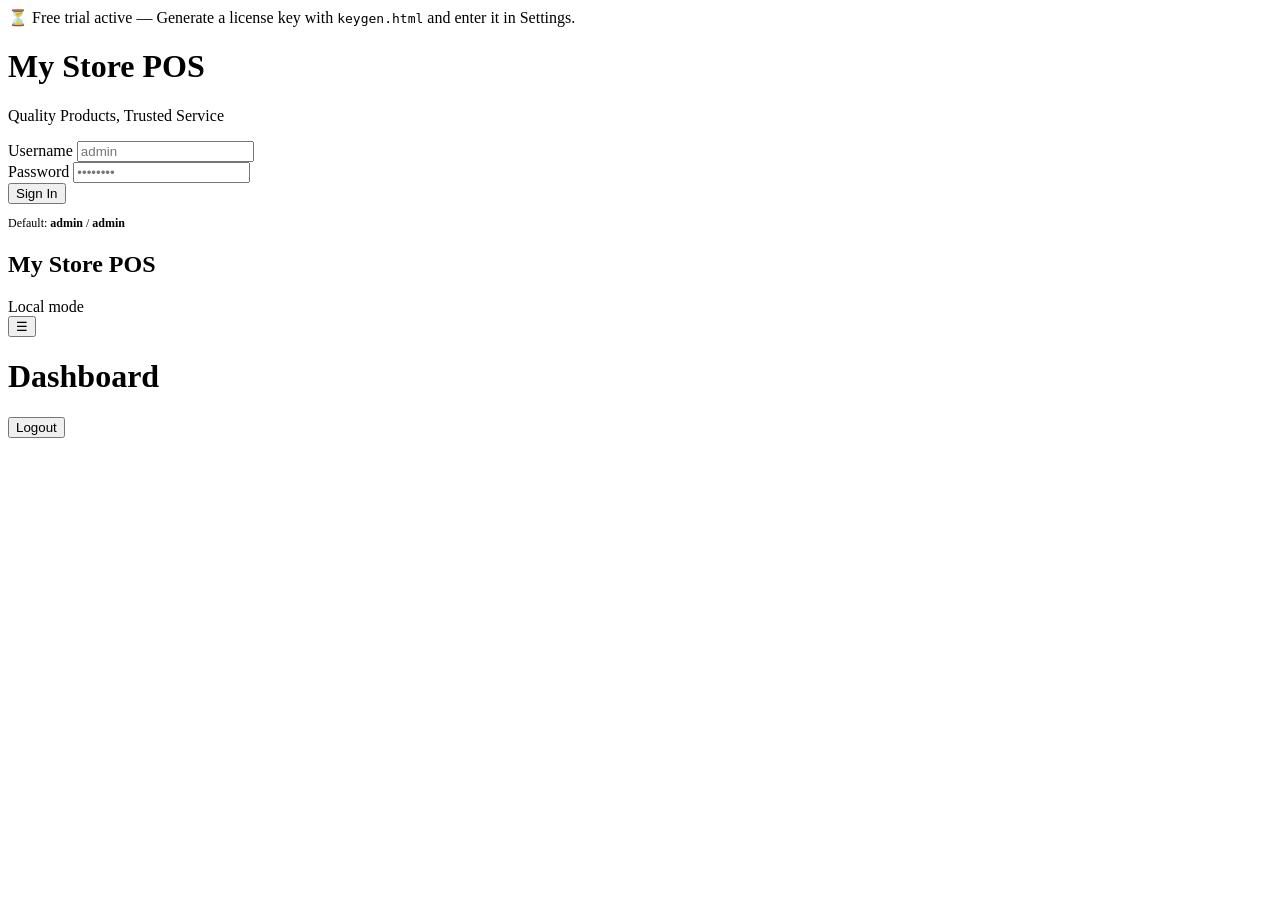
==== index.html @ 64218ae4 "Add files via upload" ====
<!DOCTYPE html>
<html lang="en">
<head>
  <meta charset="UTF-8">
  <meta name="viewport" content="width=device-width, initial-scale=1.0">
  <title>POS & Invoice</title>
  <link rel="stylesheet" href="css/styles.css">
  <!-- Optional barcode scanner (camera) -->
  <script src="https://unpkg.com/html5-qrcode@2.3.8/html5-qrcode.min.js" defer></script>
</head>
<body>
  <!-- License / trial banner -->
  <div id="license-banner" class="license-banner hidden no-print">
    ⏳ Free trial active — Generate a license key with <code>keygen.html</code> and enter it in Settings.
  </div>

  <!-- Login -->
  <div id="login-page" class="login-page">
    <div class="login-card">
      <div class="logo-area">
        <img data-logo src="" alt="Logo" style="display:none">
      </div>
      <h1 data-store-name>My Store POS</h1>
      <p class="tagline" data-tagline>Quality Products, Trusted Service</p>
      <div id="login-error" class="error-msg"></div>
      <form id="login-form">
        <div class="form-group">
          <label for="login-user">Username</label>
          <input type="text" id="login-user" autocomplete="username" required placeholder="admin">
        </div>
        <div class="form-group">
          <label for="login-pass">Password</label>
          <input type="password" id="login-pass" autocomplete="current-password" required placeholder="••••••••">
        </div>
        <button type="submit" class="btn btn-primary btn-block">Sign In</button>
      </form>
      <p class="text-muted text-center mt-2" style="font-size:0.75rem">
        Default: <strong>admin</strong> / <strong>admin</strong>
      </p>
    </div>
  </div>

  <!-- App Shell -->
  <div id="app-shell" class="app-shell">
    <aside id="sidebar" class="sidebar no-print">
      <div class="sidebar-header">
        <img data-logo src="" alt="Logo" style="display:none">
        <h2 data-store-name>My Store POS</h2>
      </div>
      <nav id="sidebar-nav" class="sidebar-nav"></nav>
      <div class="sidebar-footer">
        <div id="sync-status">Local mode</div>
      </div>
    </aside>
    <div class="main-content">
      <header class="topbar no-print">
        <div class="topbar-left">
          <button id="menu-toggle" class="menu-toggle" aria-label="Menu">☰</button>
          <h1 class="page-title" id="page-title">Dashboard</h1>
        </div>
        <div class="topbar-right">
          <span class="user-badge" id="user-badge"></span>
          <button id="btn-logout" class="btn btn-outline btn-sm">Logout</button>
        </div>
      </header>
      <main class="content-area" id="content-area"></main>
    </div>
  </div>

  <script src="js/utils.js"></script>
  <script src="js/github.js"></script>
  <script src="js/store.js"></script>
  <script src="js/app.js"></script>
</body>
</html>
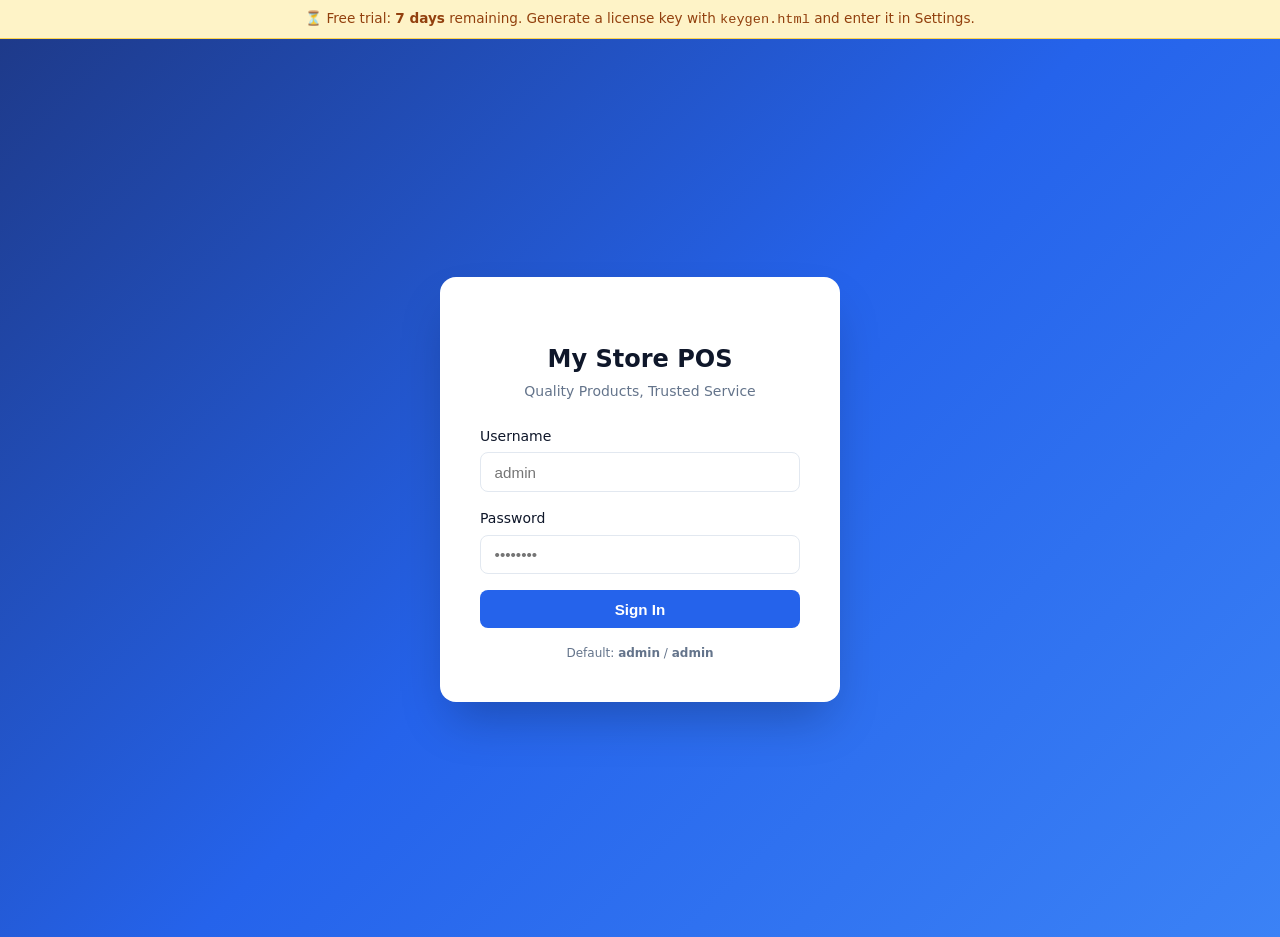
==== commit 687cb7f4: "Add files via upload" ====
--- a/index.html
+++ b/index.html
@@ -2,14 +2,17 @@
 <html lang="en">
 <head>
   <meta charset="UTF-8">
-  <meta name="viewport" content="width=device-width, initial-scale=1.0">
+  <meta name="viewport" content="width=device-width, initial-scale=1.0, viewport-fit=cover, maximum-scale=1">
+  <meta name="theme-color" content="#0f172a">
+  <meta name="apple-mobile-web-app-capable" content="yes">
   <title>POS & Invoice</title>
   <link rel="stylesheet" href="css/styles.css">
-  <!-- Optional barcode scanner (camera) -->
   <script src="https://unpkg.com/html5-qrcode@2.3.8/html5-qrcode.min.js" defer></script>
+  <script src="https://cdn.jsdelivr.net/npm/jsbarcode@3.11.6/dist/JsBarcode.all.min.js" defer></script>
+  <script src="https://cdnjs.cloudflare.com/ajax/libs/jspdf/2.5.1/jspdf.umd.min.js" defer></script>
+  <script src="https://cdnjs.cloudflare.com/ajax/libs/jspdf-autotable/3.8.2/jspdf.plugin.autotable.min.js" defer></script>
 </head>
 <body>
-  <!-- License / trial banner -->
   <div id="license-banner" class="license-banner hidden no-print">
     ⏳ Free trial active — Generate a license key with <code>keygen.html</code> and enter it in Settings.
   </div>
@@ -26,11 +29,11 @@
       <form id="login-form">
         <div class="form-group">
           <label for="login-user">Username</label>
-          <input type="text" id="login-user" autocomplete="username" required placeholder="admin">
+          <input type="text" id="login-user" autocomplete="username" required placeholder="admin" enterkeyhint="next">
         </div>
         <div class="form-group">
           <label for="login-pass">Password</label>
-          <input type="password" id="login-pass" autocomplete="current-password" required placeholder="••••••••">
+          <input type="password" id="login-pass" autocomplete="current-password" required placeholder="••••••••" enterkeyhint="go">
         </div>
         <button type="submit" class="btn btn-primary btn-block">Sign In</button>
       </form>
@@ -42,6 +45,7 @@
 
   <!-- App Shell -->
   <div id="app-shell" class="app-shell">
+    <div id="sidebar-backdrop" class="sidebar-backdrop no-print"></div>
     <aside id="sidebar" class="sidebar no-print">
       <div class="sidebar-header">
         <img data-logo src="" alt="Logo" style="display:none">
@@ -52,6 +56,7 @@
         <div id="sync-status">Local mode</div>
       </div>
     </aside>
+
     <div class="main-content">
       <header class="topbar no-print">
         <div class="topbar-left">
@@ -65,6 +70,9 @@
       </header>
       <main class="content-area" id="content-area"></main>
     </div>
+
+    <!-- Mobile bottom navigation -->
+    <nav id="bottom-nav" class="bottom-nav no-print" aria-label="Main"></nav>
   </div>
 
   <script src="js/utils.js"></script>
--- a/css/styles.css
+++ b/css/styles.css
@@ -0,0 +1,506 @@
+:root {
+  --primary: #2563eb;
+  --primary-dark: #1e40af;
+  --success: #16a34a;
+  --danger: #dc2626;
+  --warning: #d97706;
+  --bg: #f1f5f9;
+  --card: #ffffff;
+  --text: #0f172a;
+  --muted: #64748b;
+  --border: #e2e8f0;
+  --sidebar-w: 240px;
+}
+
+* { box-sizing: border-box; margin: 0; padding: 0; }
+body {
+  font-family: 'Segoe UI', system-ui, -apple-system, sans-serif;
+  background: var(--bg);
+  color: var(--text);
+  line-height: 1.5;
+  min-height: 100vh;
+}
+
+/* ===== Login ===== */
+.login-page {
+  min-height: 100vh;
+  display: flex;
+  align-items: center;
+  justify-content: center;
+  background: linear-gradient(135deg, #1e3a8a 0%, #2563eb 50%, #3b82f6 100%);
+  padding: 1rem;
+}
+.login-card {
+  background: var(--card);
+  border-radius: 16px;
+  padding: 2.5rem;
+  width: 100%;
+  max-width: 400px;
+  box-shadow: 0 25px 50px -12px rgba(0,0,0,0.25);
+}
+.login-card .logo-area {
+  text-align: center;
+  margin-bottom: 1.5rem;
+}
+.login-card .logo-area img {
+  max-height: 64px;
+  max-width: 180px;
+  object-fit: contain;
+}
+.login-card h1 {
+  font-size: 1.5rem;
+  text-align: center;
+  margin-bottom: 0.25rem;
+}
+.login-card .tagline {
+  text-align: center;
+  color: var(--muted);
+  font-size: 0.875rem;
+  margin-bottom: 1.5rem;
+}
+.form-group { margin-bottom: 1rem; }
+.form-group label {
+  display: block;
+  font-size: 0.875rem;
+  font-weight: 500;
+  margin-bottom: 0.35rem;
+}
+.form-group input, .form-group select, .form-group textarea {
+  width: 100%;
+  padding: 0.65rem 0.85rem;
+  border: 1px solid var(--border);
+  border-radius: 8px;
+  font-size: 0.95rem;
+  transition: border-color 0.15s;
+}
+.form-group input:focus, .form-group select:focus, .form-group textarea:focus {
+  outline: none;
+  border-color: var(--primary);
+  box-shadow: 0 0 0 3px rgba(37,99,235,0.15);
+}
+.btn {
+  display: inline-flex;
+  align-items: center;
+  justify-content: center;
+  gap: 0.4rem;
+  padding: 0.65rem 1.25rem;
+  border: none;
+  border-radius: 8px;
+  font-size: 0.95rem;
+  font-weight: 600;
+  cursor: pointer;
+  transition: all 0.15s;
+}
+.btn-primary { background: var(--primary); color: #fff; }
+.btn-primary:hover { background: var(--primary-dark); }
+.btn-success { background: var(--success); color: #fff; }
+.btn-danger { background: var(--danger); color: #fff; }
+.btn-warning { background: var(--warning); color: #fff; }
+.btn-outline {
+  background: transparent;
+  border: 1px solid var(--border);
+  color: var(--text);
+}
+.btn-outline:hover { background: var(--bg); }
+.btn-sm { padding: 0.35rem 0.75rem; font-size: 0.8rem; }
+.btn-block { width: 100%; }
+.btn:disabled { opacity: 0.6; cursor: not-allowed; }
+
+.error-msg {
+  background: #fef2f2;
+  color: var(--danger);
+  padding: 0.6rem 0.85rem;
+  border-radius: 8px;
+  font-size: 0.875rem;
+  margin-bottom: 1rem;
+  display: none;
+}
+
+/* ===== App Layout ===== */
+.app-shell { display: none; min-height: 100vh; }
+.app-shell.active { display: flex; }
+
+.sidebar {
+  width: var(--sidebar-w);
+  background: #0f172a;
+  color: #e2e8f0;
+  display: flex;
+  flex-direction: column;
+  position: fixed;
+  top: 0; left: 0; bottom: 0;
+  z-index: 100;
+  transition: transform 0.2s;
+}
+.sidebar-header {
+  padding: 1.25rem 1rem;
+  border-bottom: 1px solid #1e293b;
+  text-align: center;
+}
+.sidebar-header img { max-height: 40px; max-width: 140px; }
+.sidebar-header h2 { font-size: 1rem; margin-top: 0.4rem; }
+.sidebar-nav { flex: 1; overflow-y: auto; padding: 0.75rem 0; }
+.nav-item {
+  display: flex;
+  align-items: center;
+  gap: 0.75rem;
+  padding: 0.7rem 1.25rem;
+  color: #94a3b8;
+  cursor: pointer;
+  border: none;
+  background: none;
+  width: 100%;
+  text-align: left;
+  font-size: 0.9rem;
+  transition: all 0.15s;
+}
+.nav-item:hover, .nav-item.active {
+  background: #1e293b;
+  color: #fff;
+}
+.nav-item.active { border-left: 3px solid var(--primary); }
+.sidebar-footer {
+  padding: 1rem;
+  border-top: 1px solid #1e293b;
+  font-size: 0.8rem;
+  color: #64748b;
+}
+.main-content {
+  margin-left: var(--sidebar-w);
+  flex: 1;
+  display: flex;
+  flex-direction: column;
+  min-height: 100vh;
+}
+.topbar {
+  background: var(--card);
+  border-bottom: 1px solid var(--border);
+  padding: 0.75rem 1.5rem;
+  display: flex;
+  align-items: center;
+  justify-content: space-between;
+  position: sticky;
+  top: 0;
+  z-index: 50;
+}
+.topbar-left { display: flex; align-items: center; gap: 1rem; }
+.menu-toggle {
+  display: none;
+  background: none;
+  border: none;
+  font-size: 1.4rem;
+  cursor: pointer;
+}
+.page-title { font-size: 1.15rem; font-weight: 600; }
+.topbar-right { display: flex; align-items: center; gap: 1rem; }
+.user-badge {
+  font-size: 0.85rem;
+  color: var(--muted);
+}
+.user-badge strong { color: var(--text); }
+.content-area { padding: 1.25rem 1.5rem; flex: 1; }
+
+/* ===== Cards & Tables ===== */
+.card {
+  background: var(--card);
+  border-radius: 12px;
+  border: 1px solid var(--border);
+  padding: 1.25rem;
+  margin-bottom: 1.25rem;
+}
+.card-header {
+  display: flex;
+  align-items: center;
+  justify-content: space-between;
+  margin-bottom: 1rem;
+  flex-wrap: wrap;
+  gap: 0.75rem;
+}
+.card-header h3 { font-size: 1.05rem; }
+.stats-grid {
+  display: grid;
+  grid-template-columns: repeat(auto-fit, minmax(180px, 1fr));
+  gap: 1rem;
+  margin-bottom: 1.25rem;
+}
+.stat-card {
+  background: var(--card);
+  border: 1px solid var(--border);
+  border-radius: 12px;
+  padding: 1.1rem;
+}
+.stat-card .label { font-size: 0.8rem; color: var(--muted); }
+.stat-card .value { font-size: 1.5rem; font-weight: 700; margin-top: 0.25rem; }
+.stat-card.warning .value { color: var(--warning); }
+.stat-card.danger .value { color: var(--danger); }
+.stat-card.success .value { color: var(--success); }
+
+.table-wrap { overflow-x: auto; }
+table {
+  width: 100%;
+  border-collapse: collapse;
+  font-size: 0.875rem;
+}
+th, td {
+  padding: 0.65rem 0.75rem;
+  text-align: left;
+  border-bottom: 1px solid var(--border);
+}
+th {
+  background: #f8fafc;
+  font-weight: 600;
+  font-size: 0.8rem;
+  text-transform: uppercase;
+  letter-spacing: 0.03em;
+  color: var(--muted);
+}
+tr:hover td { background: #f8fafc; }
+.badge {
+  display: inline-block;
+  padding: 0.15rem 0.5rem;
+  border-radius: 999px;
+  font-size: 0.7rem;
+  font-weight: 600;
+}
+.badge-success { background: #dcfce7; color: #166534; }
+.badge-danger { background: #fee2e2; color: #991b1b; }
+.badge-warning { background: #fef3c7; color: #92400e; }
+.badge-info { background: #dbeafe; color: #1e40af; }
+
+/* ===== POS Screen ===== */
+.pos-layout {
+  display: grid;
+  grid-template-columns: 1fr 380px;
+  gap: 1rem;
+  height: calc(100vh - 120px);
+}
+.pos-products {
+  overflow-y: auto;
+  background: var(--card);
+  border-radius: 12px;
+  border: 1px solid var(--border);
+  padding: 1rem;
+}
+.pos-search {
+  display: flex;
+  gap: 0.5rem;
+  margin-bottom: 1rem;
+}
+.pos-search input { flex: 1; }
+.product-grid {
+  display: grid;
+  grid-template-columns: repeat(auto-fill, minmax(140px, 1fr));
+  gap: 0.75rem;
+}
+.product-tile {
+  border: 1px solid var(--border);
+  border-radius: 10px;
+  padding: 0.75rem;
+  cursor: pointer;
+  transition: all 0.15s;
+  text-align: center;
+}
+.product-tile:hover { border-color: var(--primary); box-shadow: 0 4px 12px rgba(37,99,235,0.12); }
+.product-tile .name { font-size: 0.85rem; font-weight: 600; margin-bottom: 0.25rem; }
+.product-tile .price { color: var(--primary); font-weight: 700; }
+.product-tile .stock { font-size: 0.7rem; color: var(--muted); }
+.pos-cart {
+  background: var(--card);
+  border-radius: 12px;
+  border: 1px solid var(--border);
+  display: flex;
+  flex-direction: column;
+  overflow: hidden;
+}
+.cart-header {
+  padding: 1rem;
+  border-bottom: 1px solid var(--border);
+  font-weight: 600;
+}
+.cart-items {
+  flex: 1;
+  overflow-y: auto;
+  padding: 0.75rem;
+}
+.cart-item {
+  display: flex;
+  justify-content: space-between;
+  align-items: flex-start;
+  padding: 0.6rem 0;
+  border-bottom: 1px solid var(--border);
+  font-size: 0.85rem;
+}
+.cart-item .qty-controls {
+  display: flex;
+  align-items: center;
+  gap: 0.35rem;
+  margin-top: 0.25rem;
+}
+.cart-item .qty-controls button {
+  width: 24px; height: 24px;
+  border: 1px solid var(--border);
+  background: #fff;
+  border-radius: 4px;
+  cursor: pointer;
+  font-size: 0.8rem;
+}
+.cart-footer {
+  padding: 1rem;
+  border-top: 1px solid var(--border);
+  background: #f8fafc;
+}
+.cart-row {
+  display: flex;
+  justify-content: space-between;
+  margin-bottom: 0.35rem;
+  font-size: 0.9rem;
+}
+.cart-row.total {
+  font-size: 1.15rem;
+  font-weight: 700;
+  margin-top: 0.5rem;
+  padding-top: 0.5rem;
+  border-top: 1px dashed var(--border);
+}
+.cart-actions {
+  display: grid;
+  grid-template-columns: 1fr 1fr;
+  gap: 0.5rem;
+  margin-top: 0.75rem;
+}
+
+/* ===== Modals ===== */
+.modal-overlay {
+  position: fixed;
+  inset: 0;
+  background: rgba(15,23,42,0.5);
+  display: none;
+  align-items: center;
+  justify-content: center;
+  z-index: 200;
+  padding: 1rem;
+}
+.modal-overlay.open { display: flex; }
+.modal {
+  background: var(--card);
+  border-radius: 14px;
+  width: 100%;
+  max-width: 520px;
+  max-height: 90vh;
+  overflow-y: auto;
+  box-shadow: 0 25px 50px -12px rgba(0,0,0,0.25);
+}
+.modal-lg { max-width: 720px; }
+.modal-header {
+  padding: 1.1rem 1.25rem;
+  border-bottom: 1px solid var(--border);
+  display: flex;
+  justify-content: space-between;
+  align-items: center;
+}
+.modal-header h3 { font-size: 1.1rem; }
+.modal-close {
+  background: none;
+  border: none;
+  font-size: 1.4rem;
+  cursor: pointer;
+  color: var(--muted);
+}
+.modal-body { padding: 1.25rem; }
+.modal-footer {
+  padding: 1rem 1.25rem;
+  border-top: 1px solid var(--border);
+  display: flex;
+  justify-content: flex-end;
+  gap: 0.5rem;
+}
+.form-row {
+  display: grid;
+  grid-template-columns: 1fr 1fr;
+  gap: 0.75rem;
+}
+.form-row-3 {
+  display: grid;
+  grid-template-columns: 1fr 1fr 1fr;
+  gap: 0.75rem;
+}
+
+/* ===== Alerts ===== */
+.alert {
+  padding: 0.75rem 1rem;
+  border-radius: 8px;
+  margin-bottom: 1rem;
+  font-size: 0.875rem;
+}
+.alert-warning { background: #fef3c7; color: #92400e; border: 1px solid #fcd34d; }
+.alert-danger { background: #fee2e2; color: #991b1b; border: 1px solid #fca5a5; }
+.alert-success { background: #dcfce7; color: #166534; border: 1px solid #86efac; }
+.alert-info { background: #dbeafe; color: #1e40af; border: 1px solid #93c5fd; }
+
+/* ===== Receipt / Print ===== */
+@media print {
+  body * { visibility: hidden; }
+  #receipt-print, #receipt-print * { visibility: visible; }
+  #receipt-print {
+    position: absolute;
+    left: 0; top: 0;
+    width: 80mm;
+    font-size: 12px;
+  }
+  .no-print { display: none !important; }
+}
+
+/* ===== Responsive ===== */
+@media (max-width: 900px) {
+  .sidebar { transform: translateX(-100%); }
+  .sidebar.open { transform: translateX(0); }
+  .main-content { margin-left: 0; }
+  .menu-toggle { display: block; }
+  .pos-layout { grid-template-columns: 1fr; height: auto; }
+  .form-row, .form-row-3 { grid-template-columns: 1fr; }
+}
+
+/* ===== Utilities ===== */
+.hidden { display: none !important; }
+.text-right { text-align: right; }
+.text-center { text-align: center; }
+.text-muted { color: var(--muted); }
+.text-danger { color: var(--danger); }
+.text-success { color: var(--success); }
+.mt-1 { margin-top: 0.5rem; }
+.mt-2 { margin-top: 1rem; }
+.mb-1 { margin-bottom: 0.5rem; }
+.mb-2 { margin-bottom: 1rem; }
+.flex { display: flex; }
+.gap-1 { gap: 0.5rem; }
+.gap-2 { gap: 1rem; }
+.items-center { align-items: center; }
+.justify-between { justify-content: space-between; }
+.w-full { width: 100%; }
+
+/* Scanner area */
+.scanner-area {
+  border: 2px dashed var(--border);
+  border-radius: 10px;
+  padding: 1rem;
+  text-align: center;
+  margin-bottom: 1rem;
+}
+.scanner-area video { max-width: 100%; border-radius: 8px; }
+
+/* Empty state */
+.empty-state {
+  text-align: center;
+  padding: 2.5rem 1rem;
+  color: var(--muted);
+}
+.empty-state .icon { font-size: 2.5rem; margin-bottom: 0.5rem; }
+
+/* License banner */
+.license-banner {
+  background: #fef3c7;
+  color: #92400e;
+  padding: 0.5rem 1rem;
+  text-align: center;
+  font-size: 0.85rem;
+  border-bottom: 1px solid #fcd34d;
+}
